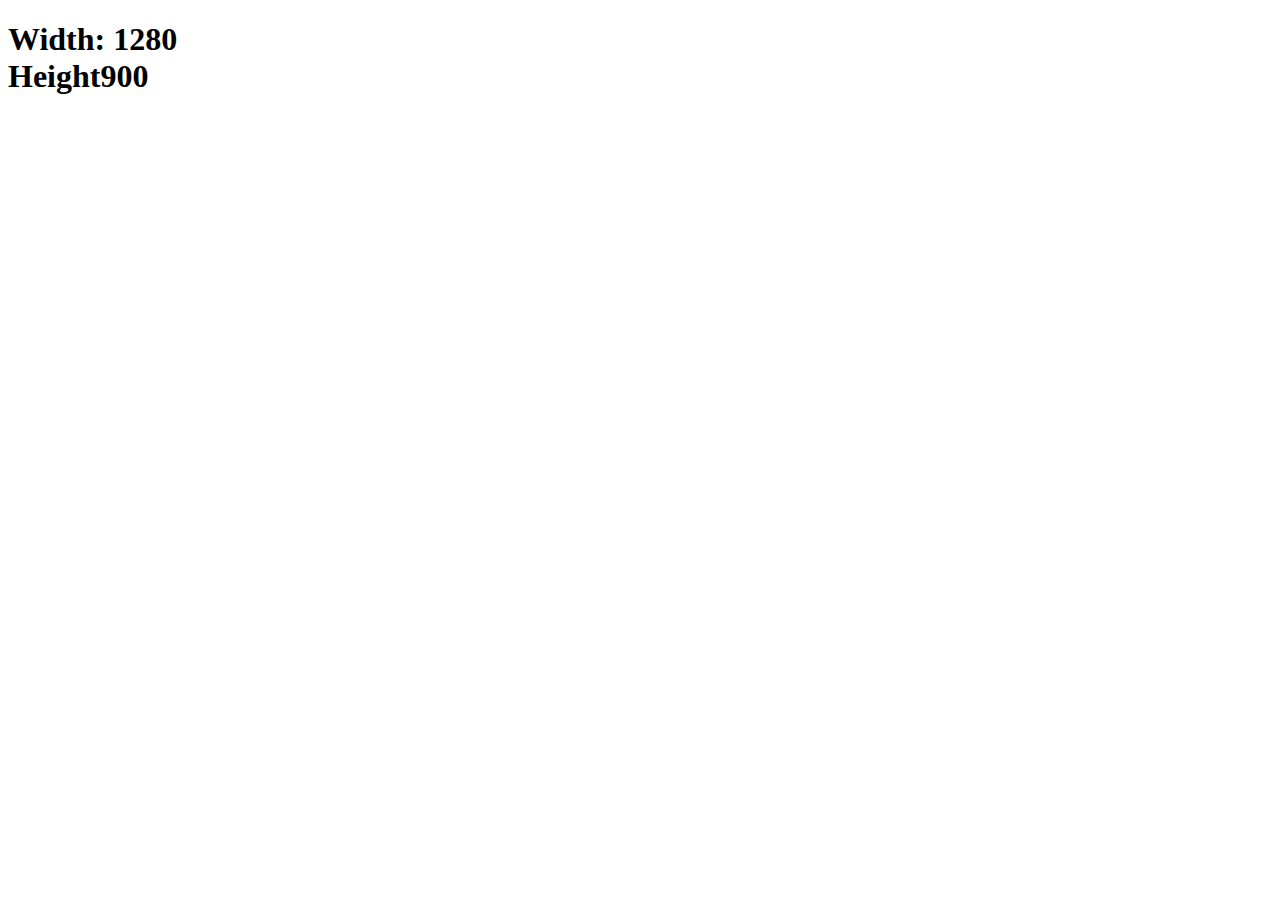
==== index.html @ 2d23d50f "b" ====
<!DOCTYPE html>
<html>
    <head>
        <meta charset="utf-8">
        <meta name="viewport" content="width=device-width, initial-scale=1">
        <meta http-equiv="X-UA-Compatible" content="IE=edge">
        <meta http-equiv="X-UA-Compatible" content="chrome=1">
        <title></title>
        <meta name="description" content="">
        <meta name="viewport" content="width=device-width, initial-scale=1">
        <link rel="stylesheet" href="">
        <script src="windowsSize.js"></script>
    </head>
    <body>
        <div id="wh">

        </div>
    </body>
</html>
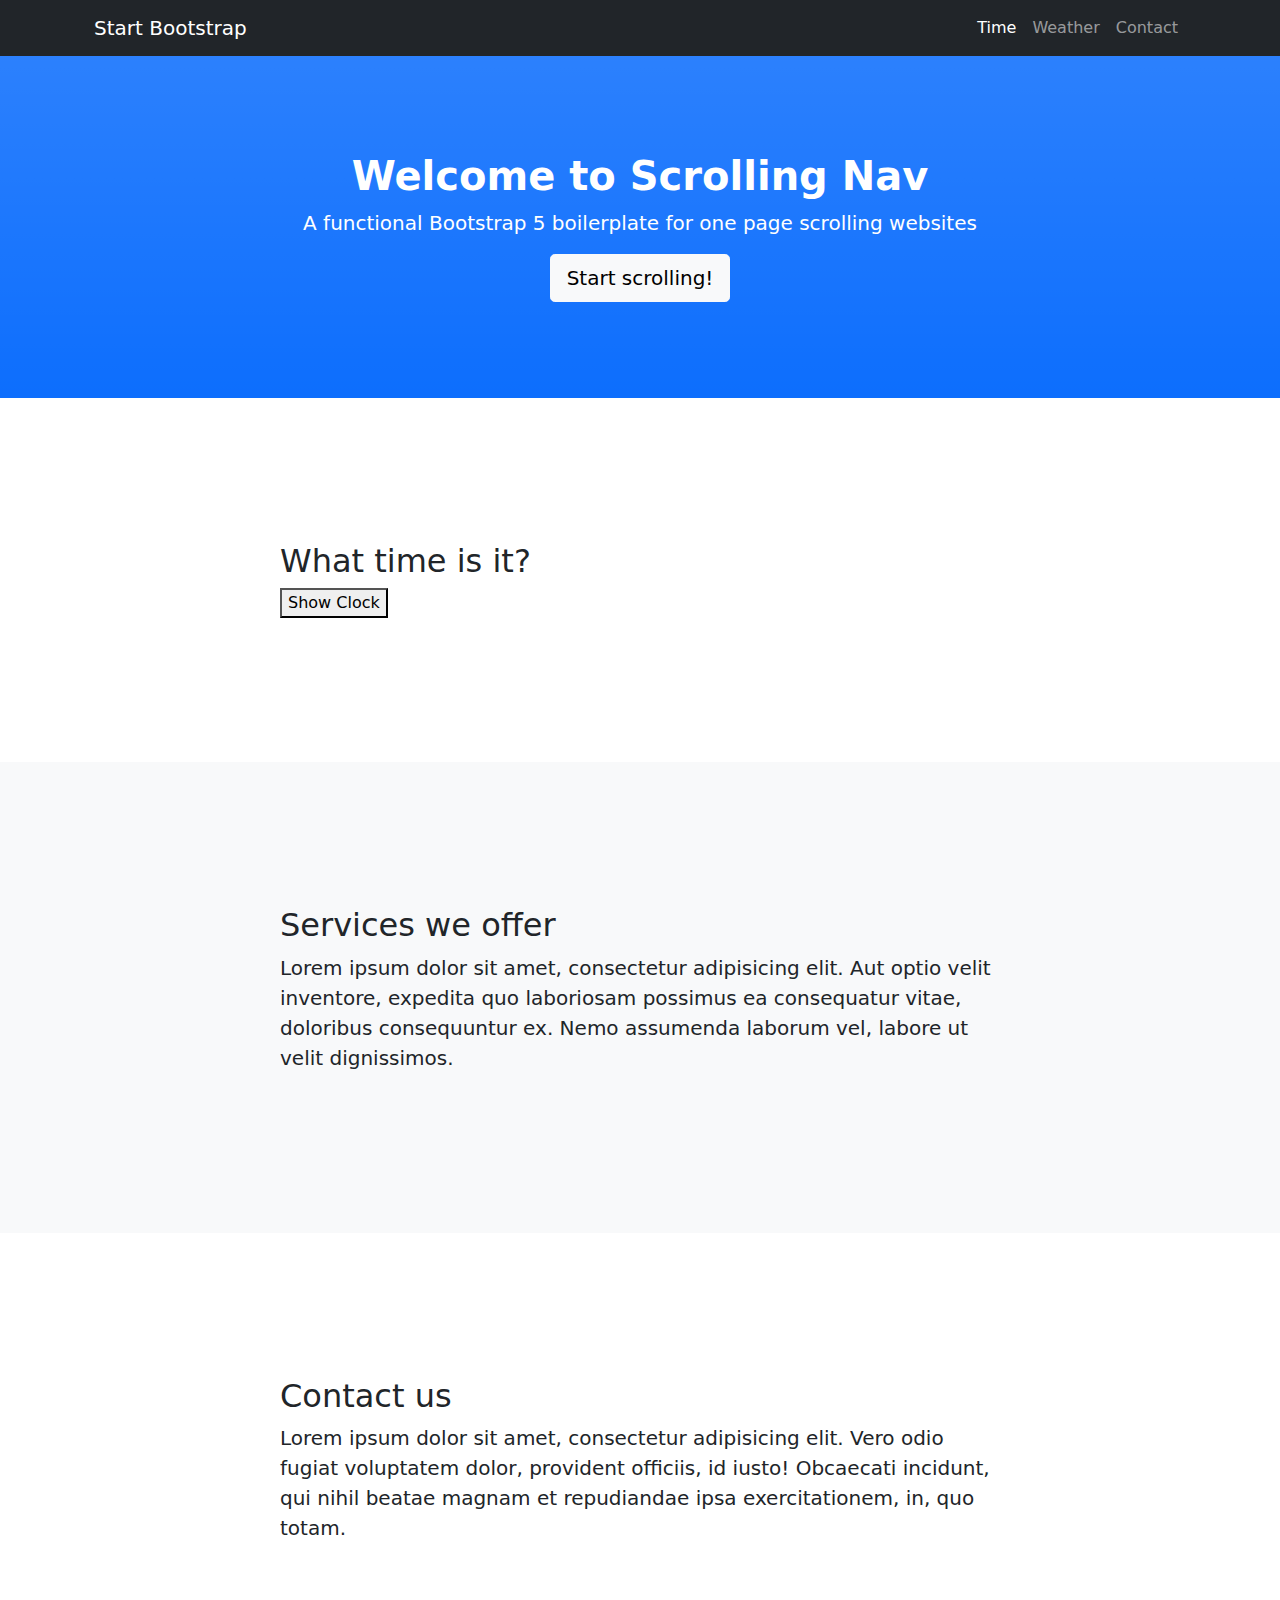
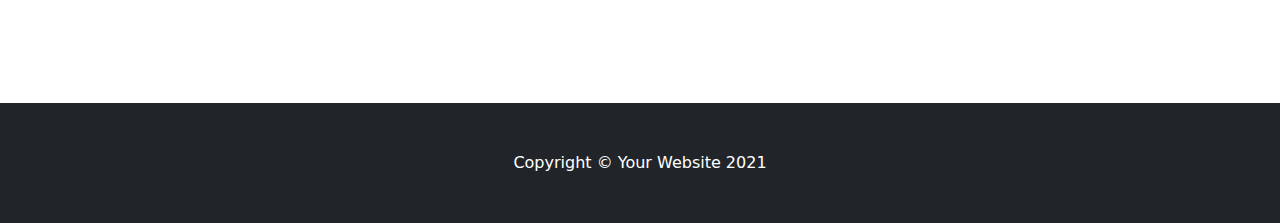
==== commit 0d5a1e12: "Week 12 Assignment" ====
--- a/index.html
+++ b/index.html
@@ -1,19 +1,80 @@
 <!DOCTYPE html>
-<html>
+<html lang="en">
     <head>
-        <meta charset="utf-8">
-        <meta name="viewport" content="width=device-width, initial-scale=1">
-        <meta http-equiv="X-UA-Compatible" content="IE=edge">
-        <meta http-equiv="X-UA-Compatible" content="chrome=1">
-        <title></title>
-        <meta name="description" content="">
-        <meta name="viewport" content="width=device-width, initial-scale=1">
-        <link rel="stylesheet" href="">
-        <script src="windowsSize.js"></script>
+        <meta charset="utf-8" />
+        <meta name="viewport" content="width=device-width, initial-scale=1, shrink-to-fit=no" />
+        <meta name="description" content="" />
+        <meta name="author" content="" />
+        <title>Scrolling Nav - Start Bootstrap Template</title>
+        <link rel="icon" type="image/x-icon" href="assets/favicon.ico" />
+        <!-- Core theme CSS (includes Bootstrap)-->
+        <link href="css/styles.css" rel="stylesheet" />
     </head>
-    <body>
-        <div id="wh">
-
-        </div>
+    <body id="page-top" onload="setInterval('updateTime()',1000)">
+        <!-- Navigation-->
+        <nav class="navbar navbar-expand-lg navbar-dark bg-dark fixed-top" id="mainNav">
+            <div class="container px-4">
+                <a class="navbar-brand" href="#page-top">Start Bootstrap</a>
+                <button class="navbar-toggler" type="button" data-bs-toggle="collapse" data-bs-target="#navbarResponsive" aria-controls="navbarResponsive" aria-expanded="false" aria-label="Toggle navigation"><span class="navbar-toggler-icon"></span></button>
+                <div class="collapse navbar-collapse" id="navbarResponsive">
+                    <ul class="navbar-nav ms-auto">
+                        <li class="nav-item"><a class="nav-link" href="#time">Time</a></li>
+                        <li class="nav-item"><a class="nav-link" href="#weather">Weather</a></li>
+                        <li class="nav-item"><a class="nav-link" href="#contact">Contact</a></li>
+                    </ul>
+                </div>
+            </div>
+        </nav>
+        <!-- Header-->
+        <header class="bg-primary bg-gradient text-white">
+            <div class="container px-4 text-center">
+                <h1 class="fw-bolder">Welcome to Scrolling Nav</h1>
+                <p class="lead">A functional Bootstrap 5 boilerplate for one page scrolling websites</p>
+                <a class="btn btn-lg btn-light" href="#about">Start scrolling!</a>
+            </div>
+        </header>
+        <!-- About section-->
+        <section id="time">
+            <div class="container px-4">
+                <div class="row gx-4 justify-content-center">
+                    <div class="col-lg-8">
+                        <h2>What time is it?</h2>
+                        <button onclick="toggleClock()" id="clockButton">Show Clock</button>
+                        <div id="clock"></div>     
+                    </div>
+                </div>
+            </div>
+        </section>
+        <!-- Services section-->
+        <section class="bg-light" id="weather">
+            <div class="container px-4">
+                <div class="row gx-4 justify-content-center">
+                    <div class="col-lg-8">
+                        <h2>Services we offer</h2>
+                        <p class="lead">Lorem ipsum dolor sit amet, consectetur adipisicing elit. Aut optio velit inventore, expedita quo laboriosam possimus ea consequatur vitae, doloribus consequuntur ex. Nemo assumenda laborum vel, labore ut velit dignissimos.</p>
+                    </div>
+                </div>
+            </div>
+        </section>
+        <!-- Contact section-->
+        <section id="contact">
+            <div class="container px-4">
+                <div class="row gx-4 justify-content-center">
+                    <div class="col-lg-8">
+                        <h2>Contact us</h2>
+                        <p class="lead">Lorem ipsum dolor sit amet, consectetur adipisicing elit. Vero odio fugiat voluptatem dolor, provident officiis, id iusto! Obcaecati incidunt, qui nihil beatae magnam et repudiandae ipsa exercitationem, in, quo totam.</p>
+                    </div>
+                </div>
+            </div>
+        </section>
+        <!-- Footer-->
+        <footer class="py-5 bg-dark">
+            <div class="container px-4"><p class="m-0 text-center text-white">Copyright &copy; Your Website 2021</p></div>
+        </footer>
+        <!-- Bootstrap core JS-->
+        <script src="https://cdn.jsdelivr.net/npm/bootstrap@5.1.3/dist/js/bootstrap.bundle.min.js"></script>
+        <!-- Core theme JS-->
+        <script src="js/clock.js"></script>
+        <script src="js/scripts.js"></script>
     </body>
-</html>+</html>
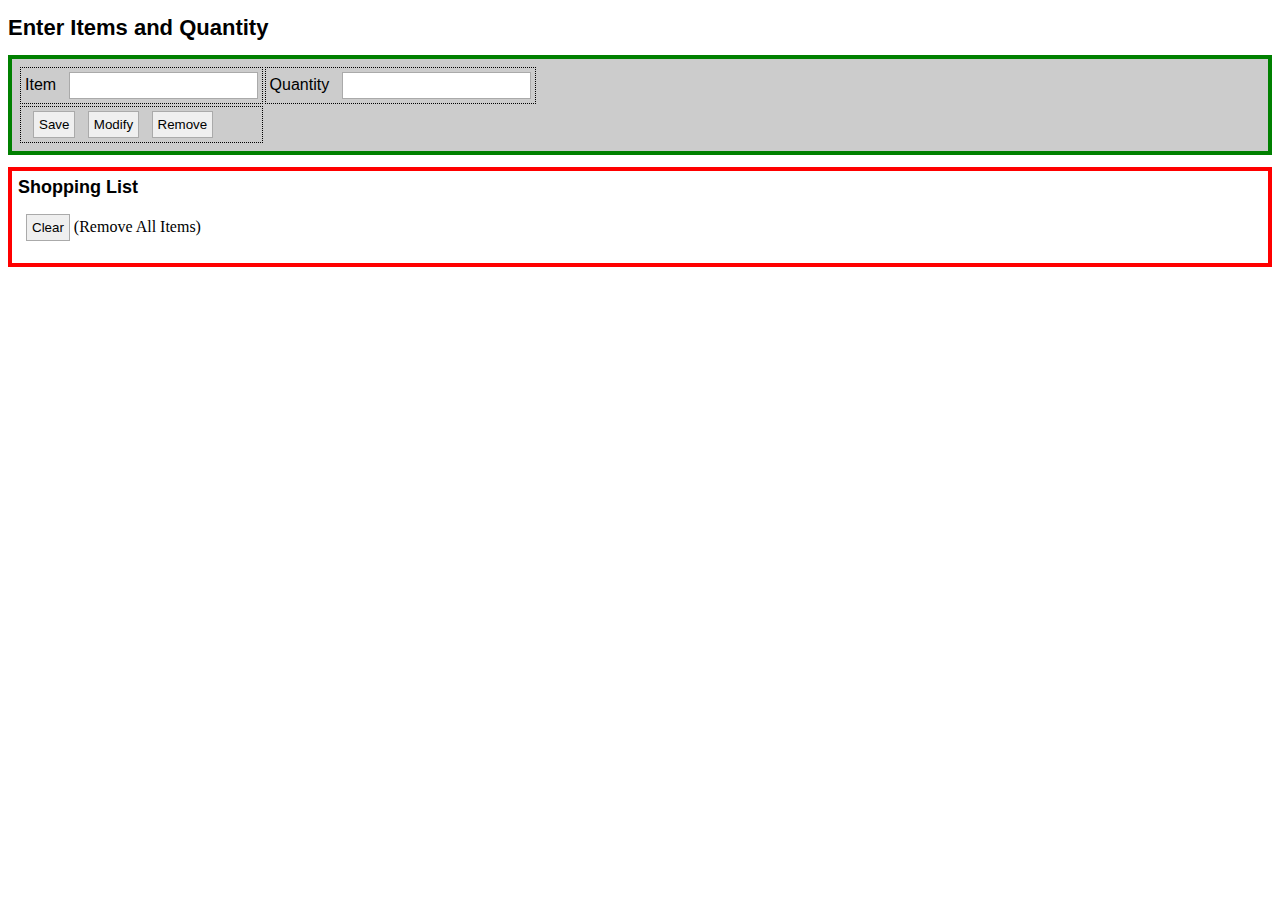
==== commit e36b1005: "Week 14 Local Storage" ====
--- a/index.html
+++ b/index.html
@@ -1,80 +1,47 @@
 <!DOCTYPE html>
-<html lang="en">
+<html>
     <head>
-        <meta charset="utf-8" />
-        <meta name="viewport" content="width=device-width, initial-scale=1, shrink-to-fit=no" />
-        <meta name="description" content="" />
-        <meta name="author" content="" />
-        <title>Scrolling Nav - Start Bootstrap Template</title>
-        <link rel="icon" type="image/x-icon" href="assets/favicon.ico" />
-        <!-- Core theme CSS (includes Bootstrap)-->
-        <link href="css/styles.css" rel="stylesheet" />
+        <meta charset="utf-8">
+        <meta http-equiv="X-UA-Compatible" content="IE=edge">
+        <title>Page Title</title>
+        <meta name="description" content="">
+        <meta name="viewport" content="width=device-width, initial-scale=1">
+        <script src="main.js"></script>
+        <link rel="stylesheet" href="styles.css">
     </head>
-    <body id="page-top" onload="setInterval('updateTime()',1000)">
-        <!-- Navigation-->
-        <nav class="navbar navbar-expand-lg navbar-dark bg-dark fixed-top" id="mainNav">
-            <div class="container px-4">
-                <a class="navbar-brand" href="#page-top">Start Bootstrap</a>
-                <button class="navbar-toggler" type="button" data-bs-toggle="collapse" data-bs-target="#navbarResponsive" aria-controls="navbarResponsive" aria-expanded="false" aria-label="Toggle navigation"><span class="navbar-toggler-icon"></span></button>
-                <div class="collapse navbar-collapse" id="navbarResponsive">
-                    <ul class="navbar-nav ms-auto">
-                        <li class="nav-item"><a class="nav-link" href="#time">Time</a></li>
-                        <li class="nav-item"><a class="nav-link" href="#weather">Weather</a></li>
-                        <li class="nav-item"><a class="nav-link" href="#contact">Contact</a></li>
-                    </ul>
-                </div>
+    <body onload="CheckBrowser()">
+        <h1>Enter Items and Quantity</h1>
+        <form name="ShoppingList">
+            <div id="shopping">
+                <table>
+                    <tr>
+                        <td>
+                            Item <input type="text" name="name">
+                        </td>
+                        <td>
+                            Quantity <input type="text" name="data">
+                        </td>
+                    </tr>
+                    <tr>
+                        <td>
+                            <input type="button" value="Save" onclick="SaveItem()">
+                            <input type="button" value="Modify" onclick="ModifyItem()">
+                            <input type="button" value="Remove" onclick="RemoveItem()">
+                        </td>
+                    </tr>
+                </table>
             </div>
-        </nav>
-        <!-- Header-->
-        <header class="bg-primary bg-gradient text-white">
-            <div class="container px-4 text-center">
-                <h1 class="fw-bolder">Welcome to Scrolling Nav</h1>
-                <p class="lead">A functional Bootstrap 5 boilerplate for one page scrolling websites</p>
-                <a class="btn btn-lg btn-light" href="#about">Start scrolling!</a>
+            <div id="items_table">
+                <h1>Shopping List</h1>
+                <table id="list">
+                    <p>
+                        <label>
+                            <input type="button" value="Clear" onclick="ClearAll()">
+                            (Remove All Items)
+                        </label>
+                    </p>
+                </table>
             </div>
-        </header>
-        <!-- About section-->
-        <section id="time">
-            <div class="container px-4">
-                <div class="row gx-4 justify-content-center">
-                    <div class="col-lg-8">
-                        <h2>What time is it?</h2>
-                        <button onclick="toggleClock()" id="clockButton">Show Clock</button>
-                        <div id="clock"></div>     
-                    </div>
-                </div>
-            </div>
-        </section>
-        <!-- Services section-->
-        <section class="bg-light" id="weather">
-            <div class="container px-4">
-                <div class="row gx-4 justify-content-center">
-                    <div class="col-lg-8">
-                        <h2>Services we offer</h2>
-                        <p class="lead">Lorem ipsum dolor sit amet, consectetur adipisicing elit. Aut optio velit inventore, expedita quo laboriosam possimus ea consequatur vitae, doloribus consequuntur ex. Nemo assumenda laborum vel, labore ut velit dignissimos.</p>
-                    </div>
-                </div>
-            </div>
-        </section>
-        <!-- Contact section-->
-        <section id="contact">
-            <div class="container px-4">
-                <div class="row gx-4 justify-content-center">
-                    <div class="col-lg-8">
-                        <h2>Contact us</h2>
-                        <p class="lead">Lorem ipsum dolor sit amet, consectetur adipisicing elit. Vero odio fugiat voluptatem dolor, provident officiis, id iusto! Obcaecati incidunt, qui nihil beatae magnam et repudiandae ipsa exercitationem, in, quo totam.</p>
-                    </div>
-                </div>
-            </div>
-        </section>
-        <!-- Footer-->
-        <footer class="py-5 bg-dark">
-            <div class="container px-4"><p class="m-0 text-center text-white">Copyright &copy; Your Website 2021</p></div>
-        </footer>
-        <!-- Bootstrap core JS-->
-        <script src="https://cdn.jsdelivr.net/npm/bootstrap@5.1.3/dist/js/bootstrap.bundle.min.js"></script>
-        <!-- Core theme JS-->
-        <script src="js/clock.js"></script>
-        <script src="js/scripts.js"></script>
+        </form>
     </body>
-</html>
+</html>--- a/styles.css
+++ b/styles.css
@@ -0,0 +1,33 @@
+h1{
+    font-size: 22px;
+    font-family: sans-serif;
+}
+td, th{
+    font-family: sans-serif;
+    padding: 4px;
+    border: 1px dotted rgb(0, 0, 0);
+}
+label{
+    vertical-align: text-top;
+}
+input, select, textarea{
+    width: auto;
+    margin-left: 8px;
+    border: 1px solid #aaa;
+    padding: 5px;
+}
+#shopping{
+    border: 4px solid green;
+    padding: 6px;
+    background-color: #ccc;
+}
+#items_table{
+    border: 4px solid red;
+    padding: 6px;
+    margin-top: 12px;
+}
+#items_table h1{
+    font-size: 18px;
+    margin-top: 0px;
+    font-family: sans-serif;
+}
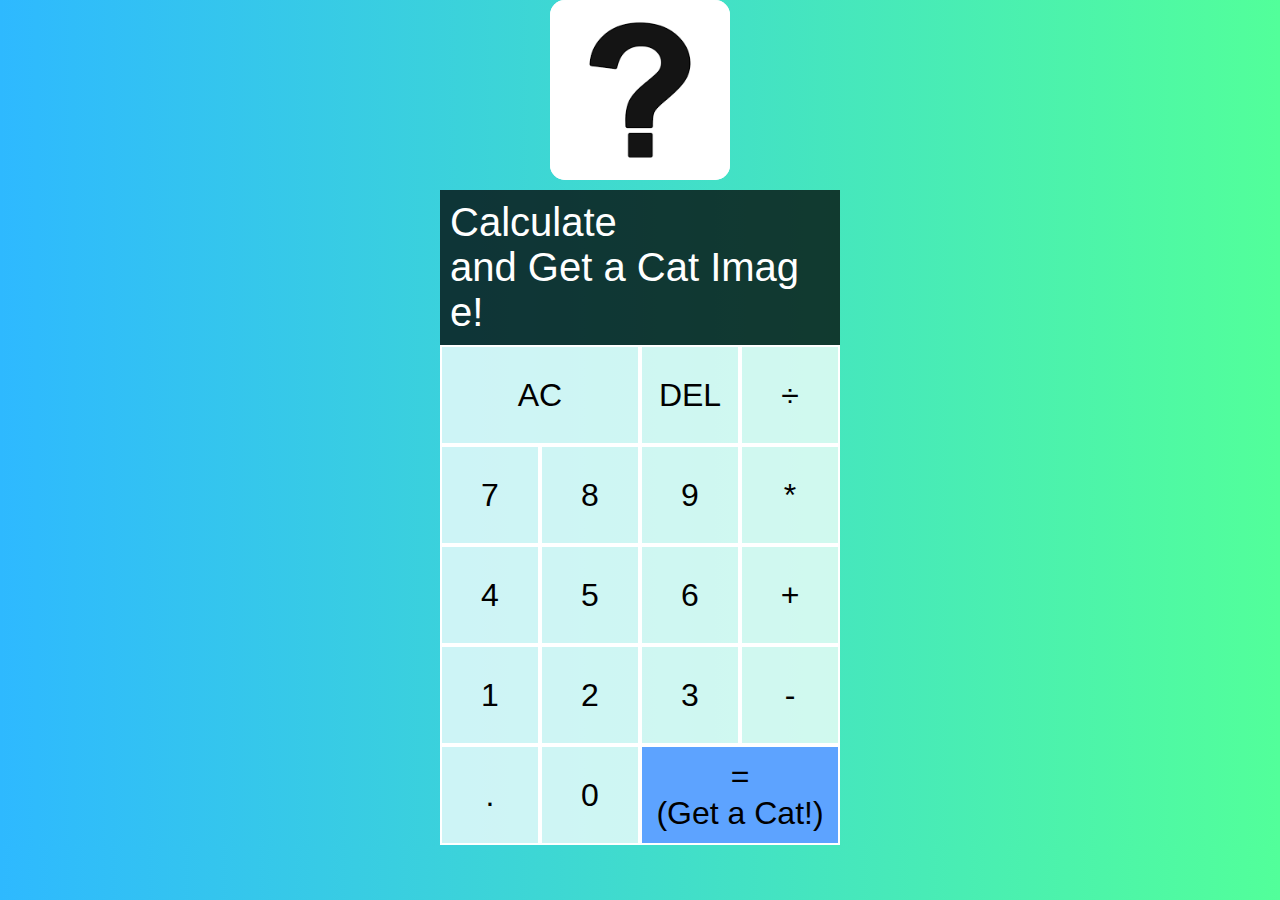
==== commit 08660b09: "MM106 Final - Mobile Calculator" ====
--- a/index.html
+++ b/index.html
@@ -1,47 +1,45 @@
 <!DOCTYPE html>
-<html>
-    <head>
-        <meta charset="utf-8">
-        <meta http-equiv="X-UA-Compatible" content="IE=edge">
-        <title>Page Title</title>
-        <meta name="description" content="">
-        <meta name="viewport" content="width=device-width, initial-scale=1">
-        <script src="main.js"></script>
-        <link rel="stylesheet" href="styles.css">
-    </head>
-    <body onload="CheckBrowser()">
-        <h1>Enter Items and Quantity</h1>
-        <form name="ShoppingList">
-            <div id="shopping">
-                <table>
-                    <tr>
-                        <td>
-                            Item <input type="text" name="name">
-                        </td>
-                        <td>
-                            Quantity <input type="text" name="data">
-                        </td>
-                    </tr>
-                    <tr>
-                        <td>
-                            <input type="button" value="Save" onclick="SaveItem()">
-                            <input type="button" value="Modify" onclick="ModifyItem()">
-                            <input type="button" value="Remove" onclick="RemoveItem()">
-                        </td>
-                    </tr>
-                </table>
+<html lang="en">
+  <head>
+    <meta charset="UTF-8" />
+    <meta name="viewport" content="width=device-width, initial-scale=1.0" />
+    <meta http-equiv="X-UA-Compatible" content="ie=edge" />
+    <title>Simple Calculator</title>
+    <link href="style.css" rel="stylesheet" />
+    <script src="main.js" defer></script>
+  </head>
+  <body>
+    <div class="api-container">
+        <div class="'images">
+            <div id="cat-img">
+                <img src="question_mark.png" alt="Cat Image">
             </div>
-            <div id="items_table">
-                <h1>Shopping List</h1>
-                <table id="list">
-                    <p>
-                        <label>
-                            <input type="button" value="Clear" onclick="ClearAll()">
-                            (Remove All Items)
-                        </label>
-                    </p>
-                </table>
+        </div>
+    </div>
+        <div class="calculator-grid">
+            <div class="output">
+              <div data-previous-operand class="previous-operand"></div>
+              <div data-current-operand class="current-operand">Calculate <br>and Get a Cat Image!</div>
             </div>
-        </form>
-    </body>
-</html>+              <button data-all-clear class="span-two">AC</button>
+              <button data-delete>DEL</button>
+              <button data-operation>÷</button>
+              <button data-number>7</button>
+              <button data-number>8</button>
+              <button data-number>9</button>
+              <button data-operation>*</button>
+              <button data-number>4</button>
+              <button data-number>5</button>
+              <button data-number>6</button>
+              <button data-operation>+</button>
+              <button data-number>1</button>
+              <button data-number>2</button>
+              <button data-number>3</button>
+              <button data-operation>-</button>
+              <button data-number>.</button>
+              <button data-number>0</button>
+              <button data-equals class="span-two" id="btn-cat">=<br>(Get a Cat!)</button>
+          </div>
+
+  </body>
+</html>
--- a/style.css
+++ b/style.css
@@ -0,0 +1,139 @@
+@import url("https://fonts.googleapis.com/css?family=Cute+Font&display=swap");
+
+*, *::before, *::after {
+  box-sizing: border-box;
+  /* font-family: Gotham Rounded, sans-serif; */
+  font-family: 'Gill Sans', 'Gill Sans MT', Calibri, 'Trebuchet MS', sans-serif;
+  font-weight: normal;
+}
+
+body {
+  padding: 0;
+  margin: 0;
+  /* background:rgba(0,0,0,0.15); */
+  background: linear-gradient(to right, #2eb9ff, #52ff9a);
+}
+
+/* h1{
+  text-align: center;
+  margin: 0;
+  padding: 2px;
+  background-color: rgba(0, 0, 0, .75);
+  color: white;
+  font-size: 2rem;
+  font-family: 'Gill Sans', 'Gill Sans MT', Calibri, 'Trebuchet MS', sans-serif;
+} */
+
+#cat-img {
+  background-color: rgb(255, 255, 255);
+  margin:auto;
+  width: 180px;
+  height: 180px;
+  border-radius: 15px;
+}
+
+#cat-img img {
+  /* text-align: center; */
+  object-fit: cover;
+  height: 100%;
+  width: 100%;
+  border-radius: 15px;
+}
+
+#btn-cat {
+  cursor: pointer;
+  /* margin: 10px;
+  padding: 2px 12px;
+  border-radius: 5px;
+  outline: none;  
+  font-family: inherit;
+  font-size: 24px;
+  font-weight: 600;
+  color: #fff; */
+  background-color: #5da3ff;
+}
+
+.images{
+  display: flex;
+  align-items: center;
+  /* justify-self: center; */
+  justify-content: space-around;   
+  flex-wrap: wrap; 
+  width: 100%;  
+}
+
+.calculator-grid {
+  display: grid;
+  justify-content:center;
+  align-content:center;
+  /* min-height: 100vh; */
+  /* min-width: 100vw; */
+  grid-template-columns: repeat(4, 100px);
+  grid-template-rows: minmax(120px, auto) repeat(5, 100px);
+  padding-top: 10px;
+}
+
+.calculator-grid > button {
+  cursor: pointer;
+  font-size: 2rem;
+  border: 2px solid white;
+  /* border-radius: 1px; */
+  outline: none;
+  background-color: rgba(255, 255, 255, .75);
+}
+
+.calculator-grid > button:hover {
+  background-color: rgba(255, 255, 255, .9);
+}
+
+.span-two {
+  grid-column: span 2;
+}
+
+.output {
+  grid-column: 1 / -1;
+  background-color: rgba(0, 0, 0, .75);
+  display: flex;
+  align-items: flex-end;
+  justify-content: space-around;
+  flex-direction: column;
+  padding: 10px;
+  word-wrap: break-word;
+  word-break: break-all;
+}
+
+.output .previous-operand {
+  color: rgba(255, 255, 255, .75);
+  font-size: 1.5rem;
+}
+
+.output .current-operand {
+  color: white;
+  font-size: 2.5rem;
+}
+
+@media screen and (max-width: 390px) {
+  .calculator-grid{
+    padding-top:0px;
+    grid-template-columns: repeat(4, 25vw);
+    grid-template-rows: minmax(80px, auto) repeat(5, 100px);
+  }
+  .output .previous-operand {
+    padding: 0;
+    color: rgba(255, 255, 255, .75);
+    font-size: 1rem;
+  }
+  .output .current-operand {
+    padding: 0;
+    color: white;
+    font-size: 1.8rem;
+  }
+  .calculator-grid > button {
+  font-size: 1.8rem;
+  }
+  #cat-img {
+    background-color: rgb(255, 255, 255);
+    width: 80px;
+    height: 80px;
+  }
+}